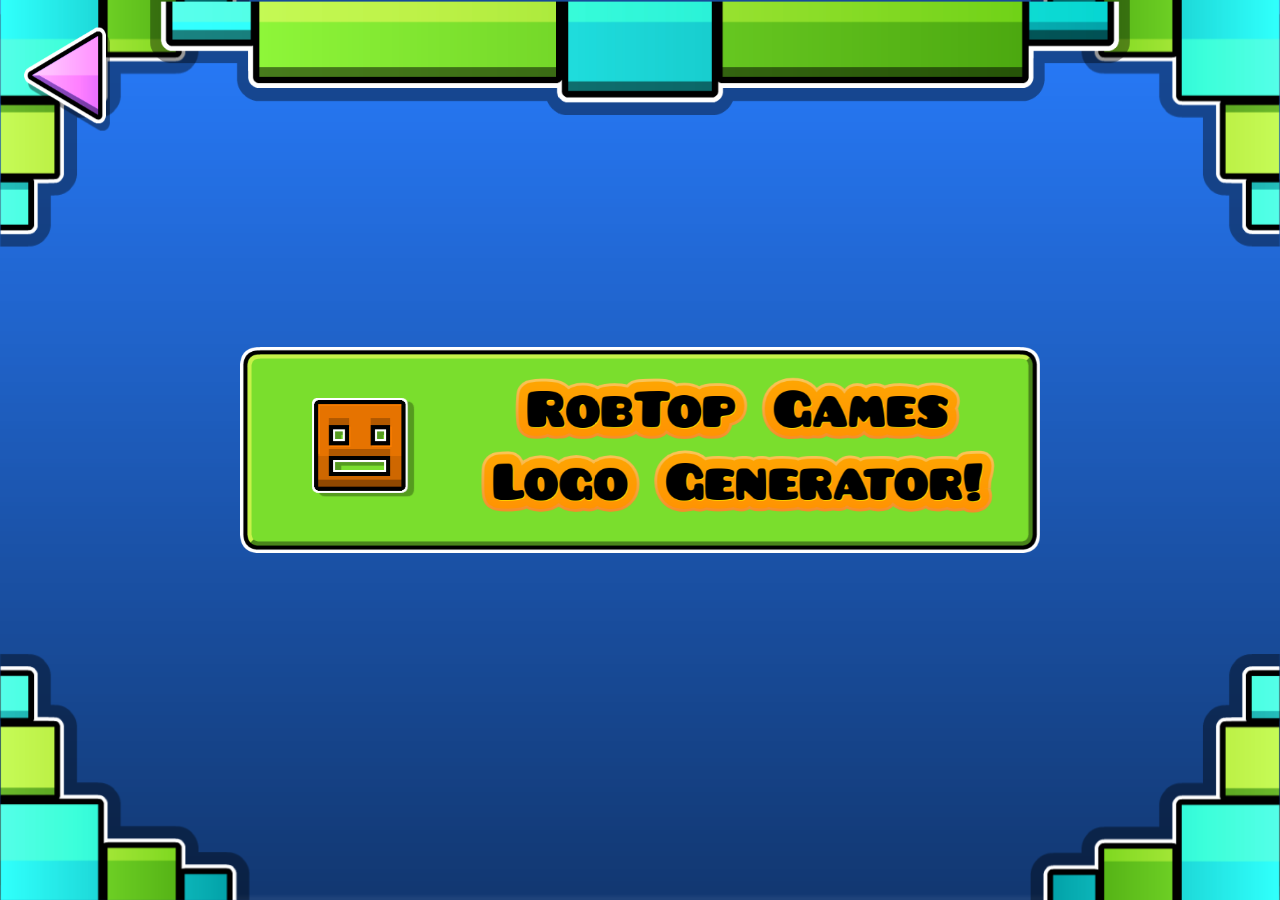
==== Tools/index.html @ a0976fa3 "Added a tools page INCLUDING a Robtop Games logo generator!!!!" ====
<!DOCTYPE html>
<html lang="en">
<head>
    <meta charset="UTF-8">
    <meta name="viewport" content="width=device-width, initial-scale=1.0">
    <title>SapphixCatt - Tools</title>
    <link rel="icon" type="image/png" href="Favicons/tools.png">
    <link rel="stylesheet" href="btnAnim.css">
    <style>
        * {
            margin: 0;
            padding: 0;
            box-sizing: border-box;
        }

        html, body {
            width: 100%;
            height: 100%;
            overflow: hidden;
        }

        .background {
            position: fixed;
            top: 0;
            left: 0;
            width: 100vw;
            height: 100vh;
            background-image: url('img/GJ_gradientBG-hd.png');
            background-size: 100% 100%;
            background-position: center;
            background-repeat: no-repeat;
            z-index: -1;
        }

        /* 4-Corner Art Layout */
        .corner-art {
            position: fixed;
            z-index: 1;
            pointer-events: none;
            width: 250px;
            height: auto;
        }

        .bottom-left {
            bottom: 0;
            left: 0;
        }

        .bottom-right {
            bottom: 0;
            right: 0;
            transform: scaleX(-1);
        }

        .top-left {
            top: 0;
            left: 0;
            transform: scaleY(-1);
        }

        .top-right {
            top: 0;
            right: 0;
            transform: rotate(180deg);
        }

        /* Top Bar centered horizontally at the top, scaled to 0.8 */
        .top-bar {
            position: fixed;
            top: 0;
            left: 50%;
            transform: translateX(-50%) scale(0.8);
            transform-origin: top center;
            z-index: 5;
            pointer-events: none;
        }

        .top-bar img {
            display: block;
            height: auto;
            max-width: 100vw;
        }

        /* Top Left Back Button */
        .back-btn-container {
            position: fixed;
            top: 20px;
            left: 20px;
            z-index: 20;
            width: 90px;
        }

        /* Center RGLG Button (Scaled to 250% size: 320px * 2.5 = 800px) */
        .rglg-btn-container {
            position: fixed;
            top: 50%;
            left: 50%;
            transform: translate(-50%, -50%);
            z-index: 10;
            width: 800px;
        }

        .back-btn-container img,
        .rglg-btn-container img {
            width: 100%;
            height: auto;
            display: block;
            pointer-events: none;
        }
    </style>
</head>
<body>

    <div class="background"></div>

    <!-- 4-Corner Art -->
    <img src="img/GJ_sideArt_001.png" class="corner-art bottom-left" alt="Corner Art Bottom Left">
    <img src="img/GJ_sideArt_001.png" class="corner-art bottom-right" alt="Corner Art Bottom Right">
    <img src="img/GJ_sideArt_001.png" class="corner-art top-left" alt="Corner Art Top Left">
    <img src="img/GJ_sideArt_001.png" class="corner-art top-right" alt="Corner Art Top Right">

    <!-- Top Bar -->
    <div class="top-bar">
        <img src="img/GJ_topBar_001.png" alt="Top Bar">
    </div>

    <!-- Top Left Back Button -->
    <div class="back-btn-container">
        <div id="backBtn" class="btn">
            <img src="img/btn_back.png" alt="Back Button">
        </div>
    </div>

    <!-- Center Robtop Logo Generator Button (250% size) -->
    <div class="rglg-btn-container">
        <div id="rglgBtn" class="btn">
            <img src="img/btn_RGLG.png" alt="Robtop Logo Generator">
        </div>
    </div>

    <script>
        function setupGDButton(elementId, onClickCallback) {
            const btn = document.getElementById(elementId);
            if (!btn) return;

            let isMouseDown = false;
            let isHovered = true;

            btn.addEventListener('mouseenter', () => { isHovered = true; });
            btn.addEventListener('mouseleave', () => {
                isHovered = false;
                if (isMouseDown) {
                    isMouseDown = false;
                    btn.classList.remove('gd-hold');
                    void btn.offsetWidth;
                    btn.classList.add('gd-release');
                }
            });

            btn.addEventListener('mousedown', () => {
                isMouseDown = true;
                btn.classList.remove('gd-release', 'gd-hold');
                void btn.offsetWidth;
                btn.classList.add('gd-hold');
            });

            btn.addEventListener('touchstart', (e) => {
                e.preventDefault();
                isMouseDown = true;
                btn.classList.remove('gd-release', 'gd-hold');
                void btn.offsetWidth;
                btn.classList.add('gd-hold');
            }, { passive: false });

            btn.addEventListener('mouseup', () => {
                if (isMouseDown) {
                    isMouseDown = false;
                    btn.classList.remove('gd-hold', 'gd-release');
                    if (isHovered && onClickCallback) {
                        onClickCallback();
                    }
                }
            });

            btn.addEventListener('touchend', () => {
                if (isMouseDown) {
                    isMouseDown = false;
                    btn.classList.remove('gd-hold', 'gd-release');
                    if (onClickCallback) {
                        onClickCallback();
                    }
                }
            });
        }

        // Back button: goes 1 directory behind to the parent directory
        setupGDButton('backBtn', () => {
            window.location.href = '../index.html';
        });

        // RGLG button: goes directly to Robtop Logo Generator with no cloaking
        setupGDButton('rglgBtn', () => {
            window.location.href = 'Robtop Logo Generator/index.html';
        });
    </script>

</body>
</html>
---- Tools/btnAnim.css ----
/* ===================================================
   GEOMETRY DASH BUTTON ANIMATIONS (btnAnim.css)
   =================================================== */

.btn {
  cursor: pointer;
  will-change: transform;
  user-select: none;
  -webkit-user-drag: none;
  transform-origin: center center;
  transform: scale(1);
}

/* HOVER-AWAY RELEASE ANIMATION */
.btn.gd-release {
  animation: gdRelease 0.26s ease-out forwards;
}

/* HOLD / CLICK ANIMATION */
.btn.gd-hold {
  animation: gdHold 0.26s forwards !important;
}

/* ---------------------------------------------------
   KEYFRAME SEQUENCES (STANDARD)
   --------------------------------------------------- */

/* HOLD SEQUENCE:
   0.11s (42.8%): Scale 1 -> 1.2 (Slow start, fast end)
   0.075s (71.4%): Scale 1.2 -> 1.15
   0.075s (100%):  Scale 1.15 -> 1.2
*/
@keyframes gdHold {
  0% {
    transform: scale(1);
    animation-timing-function: cubic-bezier(0.5, 0, 1, 1);
  }
  42.8% {
    transform: scale(1.2);
    animation-timing-function: ease-in-out;
  }
  71.4% {
    transform: scale(1.15);
    animation-timing-function: ease-in-out;
  }
  100% {
    transform: scale(1.2);
  }
}

/* HOVER-AWAY RELEASE SEQUENCE:
   0.11s (42.8%): Scale 1.2 -> 1
   0.075s (71.4%): Scale 1 -> 1.05
   0.075s (100%):  Scale 1.05 -> 1
*/
@keyframes gdRelease {
  0% {
    transform: scale(1.2);
  }
  42.8% {
    transform: scale(1);
  }
  71.4% {
    transform: scale(1.05);
  }
  100% {
    transform: scale(1);
  }
}
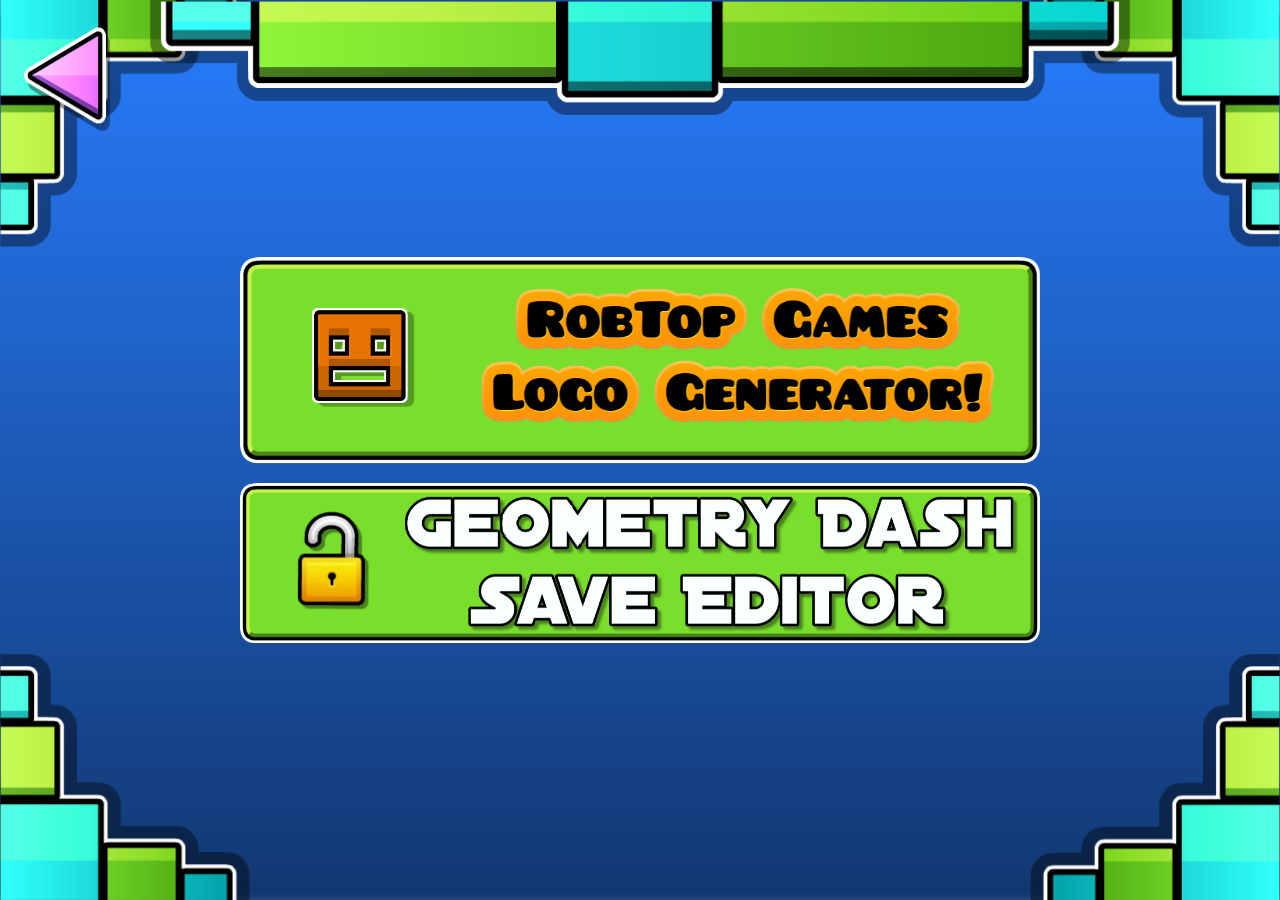
==== commit 3b0c497b: "Added a gd save editor" ====
--- a/Tools/index.html
+++ b/Tools/index.html
@@ -90,18 +90,28 @@
             width: 90px;
         }
 
-        /* Center RGLG Button (Scaled to 250% size: 320px * 2.5 = 800px) */
-        .rglg-btn-container {
+        /* Center Buttons Container layout for stacked (vertical) buttons */
+        .buttons-center-container {
             position: fixed;
             top: 50%;
             left: 50%;
             transform: translate(-50%, -50%);
             z-index: 10;
+            display: flex;
+            flex-direction: column;
+            align-items: center;
+            gap: 20px; /* Space between the buttons */
+        }
+
+        /* Individual button containers (scaled equivalent to 250% size: ~800px) */
+        .rglg-btn-container,
+        .gdse-btn-container {
             width: 800px;
         }
 
         .back-btn-container img,
-        .rglg-btn-container img {
+        .rglg-btn-container img,
+        .gdse-btn-container img {
             width: 100%;
             height: auto;
             display: block;
@@ -131,10 +141,17 @@
         </div>
     </div>
 
-    <!-- Center Robtop Logo Generator Button (250% size) -->
-    <div class="rglg-btn-container">
-        <div id="rglgBtn" class="btn">
-            <img src="img/btn_RGLG.png" alt="Robtop Logo Generator">
+    <!-- Center Stacked Buttons Container (RGLG on top, Geometry Dash Save Editor on bottom) -->
+    <div class="buttons-center-container">
+        <div class="rglg-btn-container">
+            <div id="rglgBtn" class="btn">
+                <img src="img/btn_RGLG.png" alt="Robtop Logo Generator">
+            </div>
+        </div>
+        <div class="gdse-btn-container">
+            <div id="gdseBtn" class="btn">
+                <img src="img/btn_GDSE.png" alt="Geometry Dash Save Editor">
+            </div>
         </div>
     </div>
 
@@ -193,14 +210,19 @@
             });
         }
 
-        // Back button: goes 1 directory behind to the parent directory
+        // Back button: goes 1 directory behind to the parent directory without showing index.html in the URL
         setupGDButton('backBtn', () => {
-            window.location.href = '../index.html';
+            window.location.href = '../';
         });
 
-        // RGLG button: goes directly to Robtop Logo Generator with no cloaking
+        // RGLG button: goes directly to Robtop Logo Generator folder without showing index.html in the URL
         setupGDButton('rglgBtn', () => {
-            window.location.href = 'Robtop Logo Generator/index.html';
+            window.location.href = 'Robtop Logo Generator/';
+        });
+
+        // GDSE button: goes directly to Geometry Dash Save Editor folder without showing index.html in the URL
+        setupGDButton('gdseBtn', () => {
+            window.location.href = 'Geometry Dash Save Editor/';
         });
     </script>
 
